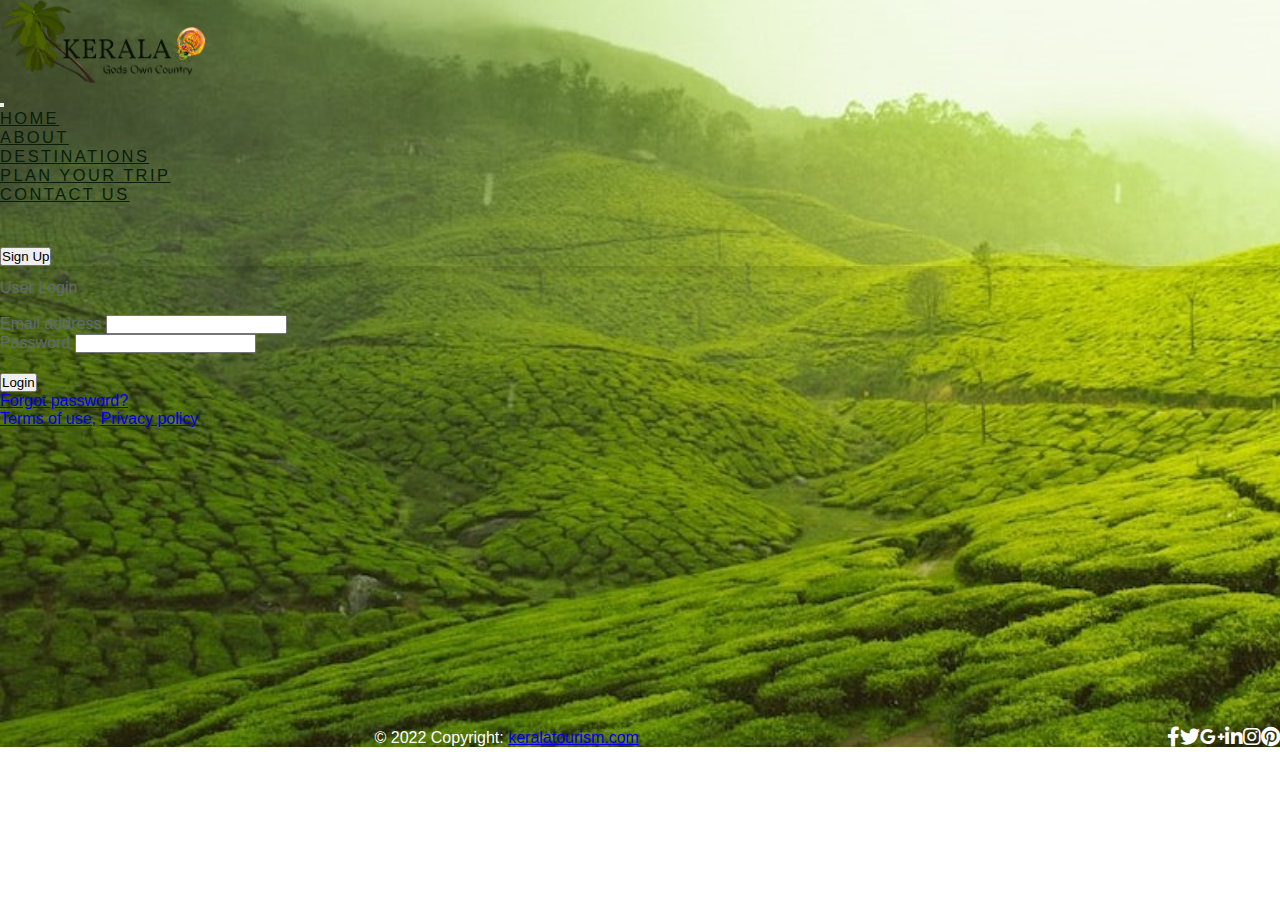
==== login.html @ 32187236 "initial commit" ====
<!DOCTYPE html>
<html lang="en">
<head>
    <meta charset="UTF-8">
    <meta http-equiv="X-UA-Compatible" content="IE=edge">
    <meta name="viewport" content="width=device-width, initial-scale=1.0">
    <title>Login</title>
    <script src="https://code.jquery.com/jquery-3.5.1.slim.min.js" integrity="sha384-DfXdz2htPH0lsSSs5nCTpuj/zy4C+OGpamoFVy38MVBnE+IbbVYUew+OrCXaRkfj" crossorigin="anonymous"></script>
  <script src="https://cdn.jsdelivr.net/npm/popper.js@1.16.1/dist/umd/popper.min.js" integrity="sha384-9/reFTGAW83EW2RDu2S0VKaIzap3H66lZH81PoYlFhbGU+6BZp6G7niu735Sk7lN" crossorigin="anonymous"></script>
  <script src="https://cdn.jsdelivr.net/npm/bootstrap@4.5.3/dist/js/bootstrap.min.js" integrity="sha384-w1Q4orYjBQndcko6MimVbzY0tgp4pWB4lZ7lr30WKz0vr/aWKhXdBNmNb5D92v7s" crossorigin="anonymous"></script>
    <link rel="stylesheet" href="https://cdn.jsdelivr.net/npm/bootstrap@4.5.3/dist/css/bootstrap.min.css" integrity="sha384-TX8t27EcRE3e/ihU7zmQxVncDAy5uIKz4rEkgIXeMed4M0jlfIDPvg6uqKI2xXr2" crossorigin="anonymous">
    <script src="https://cdn.jsdelivr.net/npm/bootstrap@4.5.3/dist/js/bootstrap.bundle.min.js" integrity="sha384-ho+j7jyWK8fNQe+A12Hb8AhRq26LrZ/JpcUGGOn+Y7RsweNrtN/tE3MoK7ZeZDyx" crossorigin="anonymous"></script>
    <link href="https://cdnjs.cloudflare.com/ajax/libs/font-awesome/6.0.0/css/all.min.css" rel="stylesheet"/>
    <link rel="stylesheet" href="login.css">
</head>
<body background="Images/LOGIN.jpg">
    <!-- Navigation bar -->
<nav class="navbar bg-light navbar-light navbar-expand-lg navbar sticky-top">
    <a href="index.html" class="navbar-brand"><img src="Images/LOGO GRN.png" style="height:90px;" class="img-fluid"  alt="Logo" title="Logo"></a>
    <div class="container-fluid">
      <button class="navbar-toggler" type="button" data-toggle="collapse" data-target="#navbarResponsive">
        <span class="navbar-toggler-icon"></span>
      </button>
  
      <div class="collapse navbar-collapse" id="navbarResponsive">
        <ul class="navbar-nav ml-auto">
          <li class="nav-item"><a href="index.html" class="nav-link active">HOME</a></li>
          <li class="nav-item"><a href="#" class="nav-link">ABOUT</a></li>
          <li class="nav-item"><a href="#" class="nav-link">DESTINATIONS</a></li>
          <li class="nav-item"><a href="#" class="nav-link">PLAN YOUR TRIP</a></li>
          <li class="nav-item"><a href="#" class="nav-link">CONTACT US</a></li>
        </ul>
      </div>
      <ul>
        <a href="signup.html"><button type="button" class="btn btn-outline-primary btn-lg">Sign Up</button></a>
      </ul>
    </div>
  </nav>
  <!-- End Navigation bar -->

  <section class="vh-100 pt-5">
  <div class="container-fluid py-1 h-10">
    <div class="row d-flex justify-content-center align-items-center h-100">
        <!-- <div class="col col-xl-10 mt-5"> -->
          <div class="card" style="border-radius:1rem ;">
            <div class="row g-0 pt-2">
              <div class="col-md-6 col-lg-7 d-flex align-items-center">
              <div class="card-body p-4 p-lg-5 text-dark">
            <form>
                    <div class="d-flex align-items-center mb-3 pb-1">
                        <span class="h1 fw-bold mb-0">User Login</span>
                      </div>
                        <br> 
                        <div class="form-outline mb-4">
                      <label for="exampleInputEmail1">Email address</label>
                      <input type="email" class="form-control" id="exampleInputEmail1" aria-describedby="emailHelp">
                    </div>
                      <div class="form-outline mb-4">
                      <label for="exampleInputPassword1">Password</label>
                      <input type="password" class="form-control" id="exampleInputPassword1">
                    </div>
                      <div class="pt-1 mb-4">
                    <button type="submit" class="btn btn-primary btn-lg" style="margin-top:20px;">Login</button>
                  </div>
                  <a class="small text-muted" href="#!">Forgot password?</a>
                  <br>
                  <a href="#!" class="small text-muted">Terms of use,</a>
                  <a href="#!" class="small text-muted">Privacy policy</a>
            </form>
          </div>
      </div>
      </div>
      </div>
      </div>
      </div>
      </div>
  </section>

  <footer class="page-footer font-small cyan darken-3">

    <!-- Footer Elements -->
    <div class="container">
  
      <!-- Grid row-->
      <div class="col-12" style="padding-left:12vw; display: flex;">
  
        <!-- Grid column -->
  
            <a class="fb-ic">
              <i class="fab fa-facebook-f fa-lg white-text mr-md-5 mr-3 fa-2x" style="color: white ;"> </i>
            </a>
           
            <a class="tw-ic">
              <i class="fab fa-twitter fa-lg white-text mr-md-5 mr-3 fa-2x" style="color: white ;"> </i>
            </a>
            
            <a class="gplus-ic">
              <i class="fab fa-google-plus-g fa-lg white-text mr-md-5 mr-3 fa-2x" style="color: white ;"> </i>
            </a>
            
            <a class="li-ic">
              <i class="fab fa-linkedin-in fa-lg white-text mr-md-5 mr-3 fa-2x" style="color: white ;"> </i>
            </a>
            
            <a class="ins-ic">
              <i class="fab fa-instagram fa-lg white-text mr-md-5 mr-3 fa-2x" style="color: white ;"> </i>
            </a>
            
            <a class="pin-ic">
              <i class="fab fa-pinterest fa-lg white-text fa-2x" style="color: white ;"> </i>
            </a>
          </div>
        </div>
        <!-- Grid column -->
  
      </div>
      <!-- Grid row-->
  
    </div>
    <!-- Footer Elements -->
  
    <!-- Copyright -->
    <div class="footer-copyright text-center py-5" style="color: white ;">© 2022 Copyright:
      <a href="/">keralatourism.com</a>
    </div>
    <!-- Copyright -->
  
  </footer>
    
</body>
</html>
---- login.css ----
*{
    margin: 0;
    padding: 0;
}

body {
    background-size: cover;
    background-repeat: no-repeat;
    overflow-x: hidden;
    font-family: sans-serif;
    color: #616971;
}

/* Navigation */
.navbar-brand {
    display: flex;

}
.navbar {
    padding-top: 0px;
    font-size: 1.03rem;
    letter-spacing: .15rem;
    box-shadow: 0 .5rem .5rem rgba(0, 0, 0,.1);
    z-index: 1;
}

.nav-link {
    color: #071f0b !important;
    margin-top: 40px;
    border-spacing: 50px;
    margin-right: 30px;
}
.nav-link:hover {
    color:rgb(35, 132, 218) !important;
}
.btn {
    margin-top: 43px;

}
.container {
    float: right;
    margin-right: 0;
}

/* Navigation */
.form-group {
    align-content: center;
    color: rgb(231, 231, 231);
    width: 400px;
    height: 350px;
    text-align: left;
    padding: 20px;
    background: rgba(0, 0, 0,.5);
    border-radius: 0.5rem;
    margin-top: 50%;
}

.form-group .btn {
    padding-left: 60px;
    padding-right: 60px;
    margin-left:80px;
}

form{
    width: 400px;
    height: 450px;
    margin-top: 1%;
}

footer{
    text-align: center;
 }
 footer h6{
   text-align: center;
   color: white;
   background-color: black;
   height: 2rem;
   padding-top: 5px;
 }
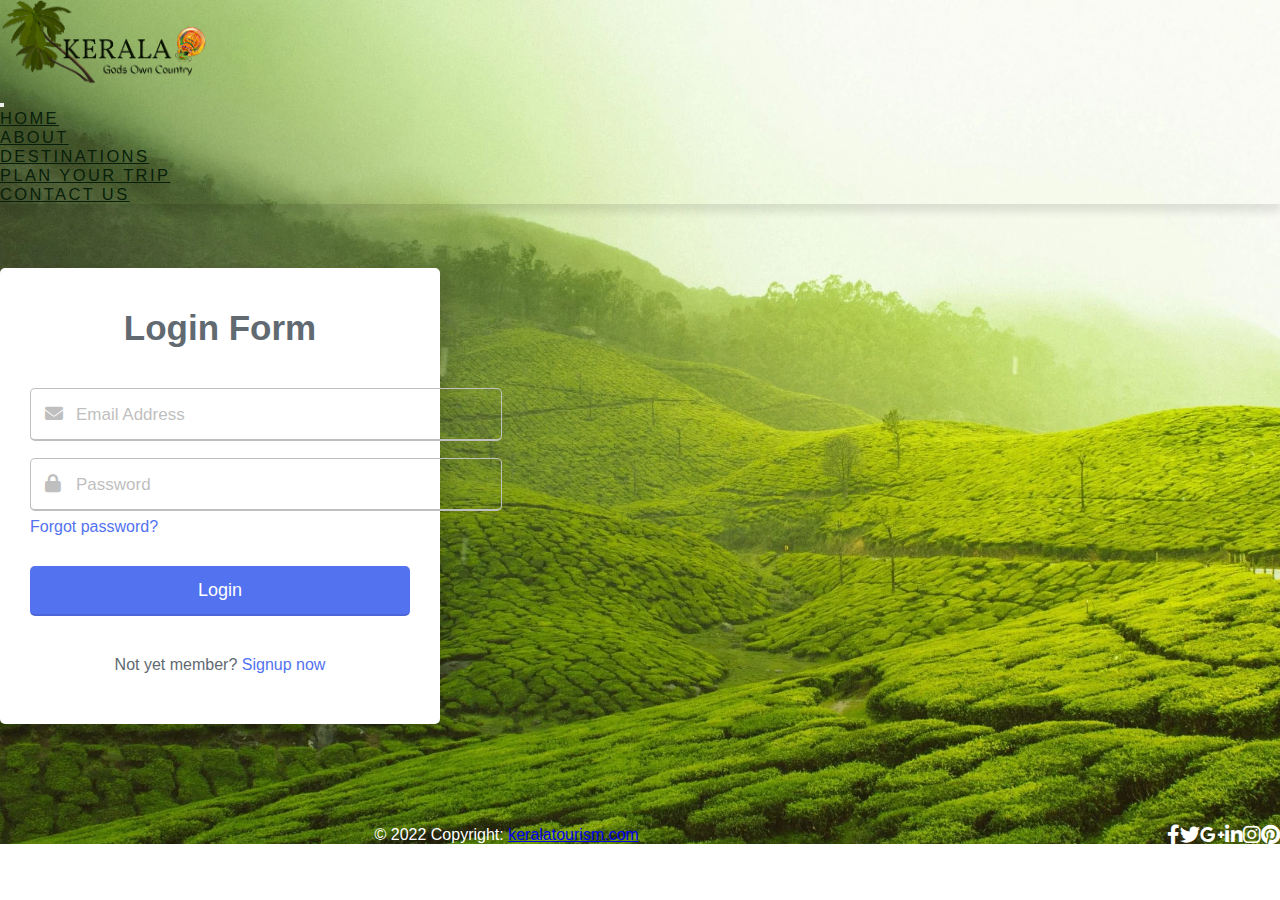
==== commit e4ceadde: "Firstcommit" ====
--- a/login.html
+++ b/login.html
@@ -13,7 +13,7 @@
     <link href="https://cdnjs.cloudflare.com/ajax/libs/font-awesome/6.0.0/css/all.min.css" rel="stylesheet"/>
     <link rel="stylesheet" href="login.css">
 </head>
-<body background="Images/LOGIN.jpg">
+<body background="Images/login.webp">
     <!-- Navigation bar -->
 <nav class="navbar bg-light navbar-light navbar-expand-lg navbar sticky-top">
     <a href="index.html" class="navbar-brand"><img src="Images/LOGO GRN.png" style="height:90px;" class="img-fluid"  alt="Logo" title="Logo"></a>
@@ -31,50 +31,48 @@
           <li class="nav-item"><a href="#" class="nav-link">CONTACT US</a></li>
         </ul>
       </div>
-      <ul>
-        <a href="signup.html"><button type="button" class="btn btn-outline-primary btn-lg">Sign Up</button></a>
-      </ul>
-    </div>
   </nav>
   <!-- End Navigation bar -->
-
-  <section class="vh-100 pt-5">
-  <div class="container-fluid py-1 h-10">
-    <div class="row d-flex justify-content-center align-items-center h-100">
-        <!-- <div class="col col-xl-10 mt-5"> -->
-          <div class="card" style="border-radius:1rem ;">
-            <div class="row g-0 pt-2">
-              <div class="col-md-6 col-lg-7 d-flex align-items-center">
-              <div class="card-body p-4 p-lg-5 text-dark">
-            <form>
-                    <div class="d-flex align-items-center mb-3 pb-1">
-                        <span class="h1 fw-bold mb-0">User Login</span>
-                      </div>
-                        <br> 
-                        <div class="form-outline mb-4">
-                      <label for="exampleInputEmail1">Email address</label>
-                      <input type="email" class="form-control" id="exampleInputEmail1" aria-describedby="emailHelp">
-                    </div>
-                      <div class="form-outline mb-4">
-                      <label for="exampleInputPassword1">Password</label>
-                      <input type="password" class="form-control" id="exampleInputPassword1">
-                    </div>
-                      <div class="pt-1 mb-4">
-                    <button type="submit" class="btn btn-primary btn-lg" style="margin-top:20px;">Login</button>
-                  </div>
-                  <a class="small text-muted" href="#!">Forgot password?</a>
-                  <br>
-                  <a href="#!" class="small text-muted">Terms of use,</a>
-                  <a href="#!" class="small text-muted">Privacy policy</a>
-            </form>
-          </div>
+ 
+  <section class="vh-100 pt-3">
+    <div class="container-fluid py-1 h-10">
+      <div class="row d-flex justify-content-center align-items-center h-100">  
+              <div class="row g-0 pt-2">
+                <div class="col-md-6 col-lg-7 d-flex align-items-center">
+                <div class="card-body p-4 p-lg-5 text-dark">
+  <div class="wrapper">
+    <header>Login Form</header>
+    <form action="profile.html">
+      <div class="field email">
+        <div class="input-area">
+          <input type="text" placeholder="Email Address">
+          <i class="icon fas fa-envelope"></i>
+          <i class="error error-icon fas fa-exclamation-circle"></i>
+        </div>
+        <div class="error error-txt">Email can't be blank</div>
       </div>
+      <div class="field password">
+        <div class="input-area">
+          <input type="password" placeholder="Password"
+          pattern="(?=.*\d)(?=.*[a-z])(?=.*[A-Z]).{8,}" 
+          title="Must contain at least one number and one uppercase and lowercase letter, 
+          and at least 8 or more characters">
+          <i class="icon fas fa-lock"></i>
+          <i class="error error-icon fas fa-exclamation-circle"></i>
+        </div>
+        <div class="error error-txt">Password can't be blank</div>
       </div>
-      </div>
-      </div>
-      </div>
-      </div>
-  </section>
+      <div class="pass-txt"><a href="#">Forgot password?</a></div>
+      <input type="submit" value="Login">
+    </form>
+    <div class="sign-txt">Not yet member? <a href="signup.html">Signup now</a></div>
+  </div>
+</div>
+</div>
+</div>
+</div>
+</section>
+  
 
   <footer class="page-footer font-small cyan darken-3">
 
@@ -126,6 +124,9 @@
     <!-- Copyright -->
   
   </footer>
+
+
+  <script src="login.js"></script>
     
 </body>
 </html>--- a/login.css
+++ b/login.css
@@ -43,31 +43,138 @@
 }
 
 /* Navigation */
-.form-group {
-    align-content: center;
-    color: rgb(231, 231, 231);
-    width: 400px;
-    height: 350px;
+ 
+/* Login form */
+  .wrapper{
+    margin-top: 5%;
+    width: 380px;
+    padding: 40px 30px 50px 30px;
+    background: #fff;
+    border-radius: 5px;
+    text-align: center;
+    box-shadow: 10px 10px 15px rgba(0,0,0,0.1);
+  }
+  .wrapper header{
+    font-size: 35px;
+    font-weight: 600;
+  }
+  .wrapper form{
+    margin: 40px 0;
+  }
+  form .field{
+    width: 100%;
+    margin-bottom: 20px;
+  }
+  form .field.shake{
+    animation: shake 0.3s ease-in-out;
+  }
+  @keyframes shake {
+    0%, 100%{
+      margin-left: 0px;
+    }
+    20%, 80%{
+      margin-left: -12px;
+    }
+    40%, 60%{
+      margin-left: 12px;
+    }
+  }
+  form .field .input-area{
+    height: 50px;
+    width: 100%;
+    position: relative;
+  }
+  form input{
+    width: 100%;
+    height: 100%;
+    outline: none;
+    padding: 0 45px;
+    font-size: 18px;
+    background: none;
+    caret-color: #5372F0;
+    border-radius: 5px;
+    border: 1px solid #bfbfbf;
+    border-bottom-width: 2px;
+    transition: all 0.2s ease;
+  }
+  form .field input:focus,
+  form .field.valid input{
+    border-color: #5372F0;
+  }
+  form .field.shake input,
+  form .field.error input{
+    border-color: #dc3545;
+  }
+  .field .input-area i{
+    position: absolute;
+    top: 50%;
+    font-size: 18px;
+    pointer-events: none;
+    transform: translateY(-50%);
+  }
+  .input-area .icon{
+    left: 15px;
+    color: #bfbfbf;
+    transition: color 0.2s ease;
+  }
+  .input-area .error-icon{
+    right: 15px;
+    color: #dc3545;
+  }
+  form input:focus ~ .icon,
+  form .field.valid .icon{
+    color: #5372F0;
+  }
+  form .field.shake input:focus ~ .icon,
+  form .field.error input:focus ~ .icon{
+    color: #bfbfbf;
+  }
+  form input::placeholder{
+    color: #bfbfbf;
+    font-size: 17px;
+  }
+  form .field .error-txt{
+    color: #dc3545;
     text-align: left;
-    padding: 20px;
-    background: rgba(0, 0, 0,.5);
-    border-radius: 0.5rem;
-    margin-top: 50%;
-}
+    margin-top: 5px;
+  }
+  form .field .error{
+    display: none;
+  }
+  form .field.shake .error,
+  form .field.error .error{
+    display: block;
+  }
+  form .pass-txt{
+    text-align: left;
+    margin-top: -10px;
+  }
+  .wrapper a{
+    color: #5372F0;
+    text-decoration: none;
+  }
+  .wrapper a:hover{
+    text-decoration: underline;
+  }
+  form input[type="submit"]{
+    height: 50px;
+    margin-top: 30px;
+    color: #fff;
+    padding: 0;
+    border: none;
+    background: #5372F0;
+    cursor: pointer;
+    border-bottom: 2px solid rgba(0,0,0,0.1);
+    transition: all 0.3s ease;
+  }
+  form input[type="submit"]:hover{
+    background: #2c52ed;
+  }
 
-.form-group .btn {
-    padding-left: 60px;
-    padding-right: 60px;
-    margin-left:80px;
-}
-
-form{
-    width: 400px;
-    height: 450px;
-    margin-top: 1%;
-}
+  /* Login form */
 
 footer{
+    padding-top: 8%;
     text-align: center;
  }
  footer h6{
@@ -76,4 +183,4 @@
    background-color: black;
    height: 2rem;
    padding-top: 5px;
- }+ } 